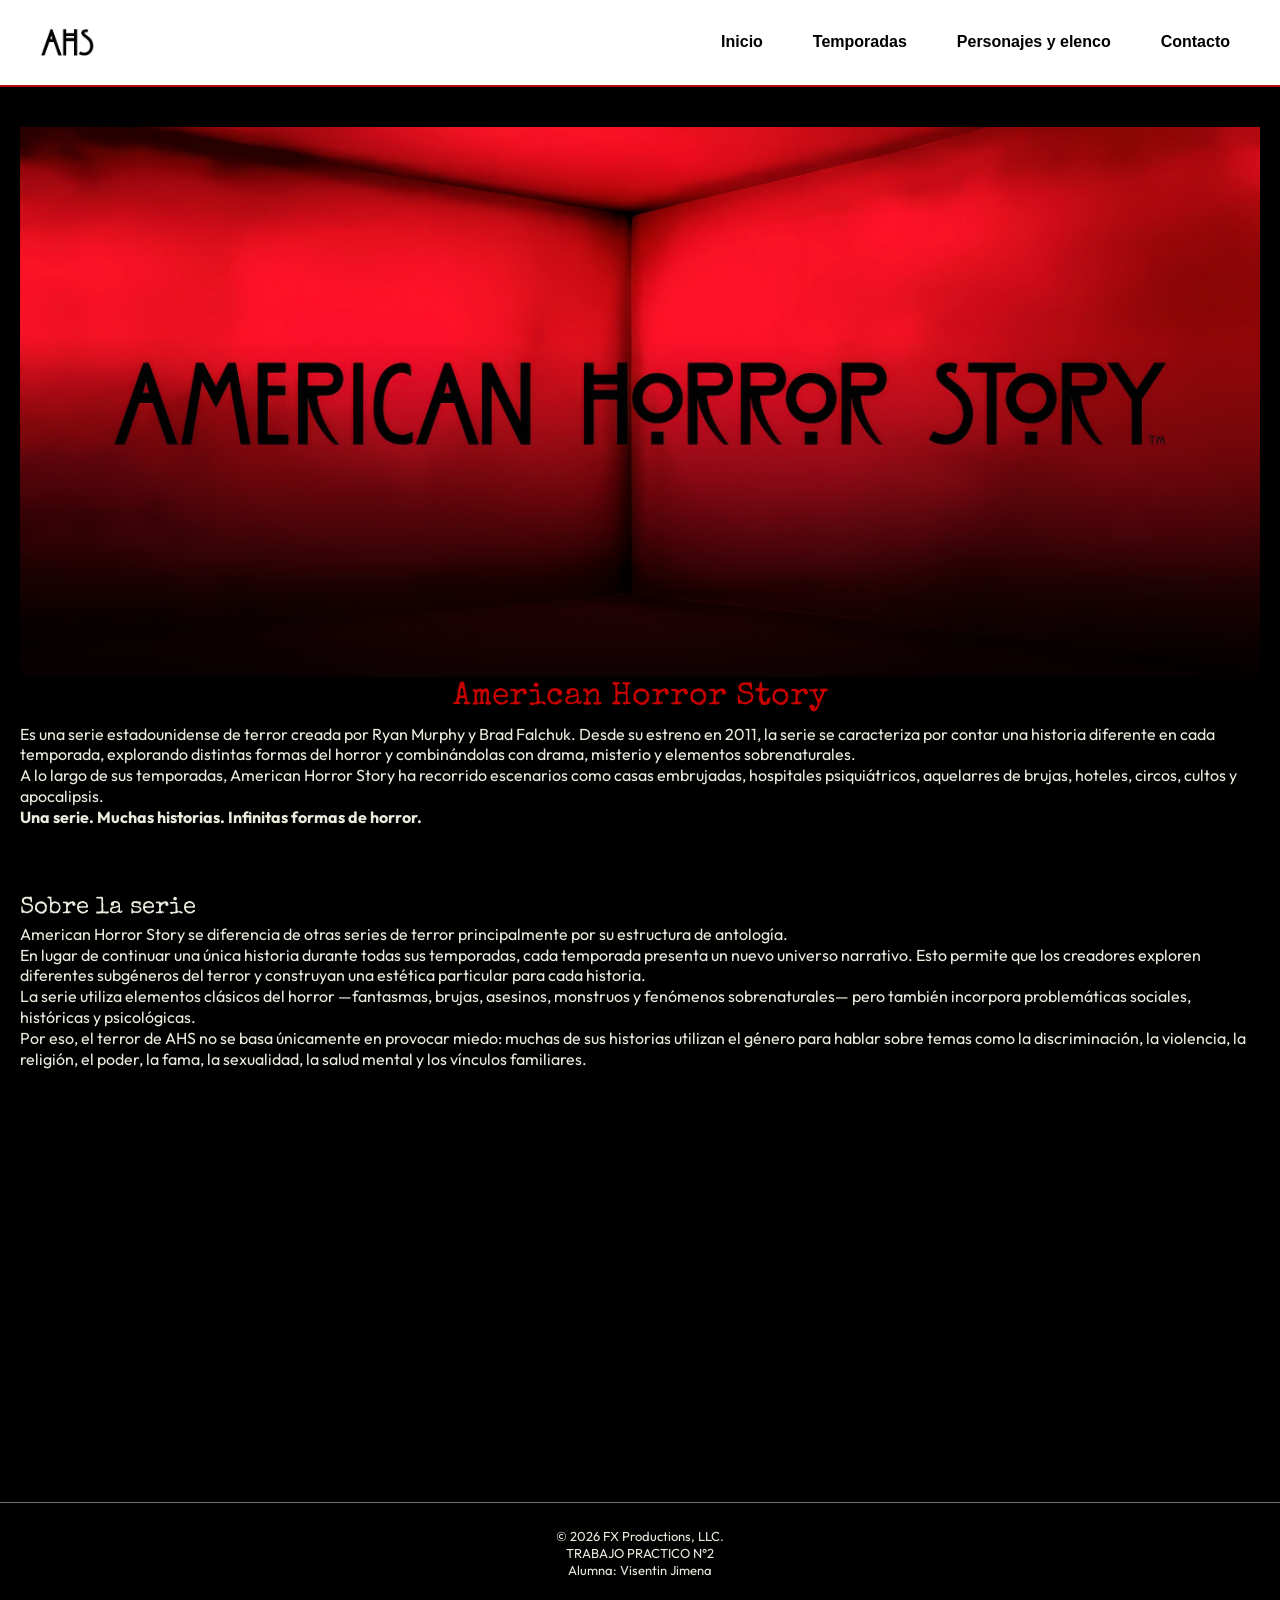
==== index.html @ 80d1a2ef "Initial commit" ====
<!DOCTYPE html>
<html lang="es">
<head>
    <link rel="stylesheet" href="./css/global.css">
    <meta charset="UTF-8">
    <meta name="viewport" content="width=device-width, initial-scale=1.0">
    <title>INICIO</title>

    <link rel="preconnect" href="https://fonts.googleapis.com">
    <link rel="preconnect" href="https://fonts.gstatic.com" crossorigin>
    <link href="https://fonts.googleapis.com/css2?family=Outfit:wght@100..900&display=swap" rel="stylesheet">

    <link rel="preconnect" href="https://fonts.googleapis.com">
    <link rel="preconnect" href="https://fonts.gstatic.com" crossorigin>
    <link href="https://fonts.googleapis.com/css2?family=Special+Elite&display=swap" rel="stylesheet">

    <link rel="stylesheet" href="css/global.css">
    
    <link rel="shortcut icon" href="img/favicon.svg" type="image/x-icon">
</head>

<body>
    <header>
        <a href="index.html">
            <img src="img/AHS-LOGO.webp" alt="AHS-LOGO">
        </a>

        <nav>
            <ul>
                <li>
                    <a href="index.html">Inicio</a>
                </li>
                <li>
                    <a href="temporadas.html">Temporadas</a>
                </li>
                <li>
                    <a href="personajes.html">Personajes y elenco</a>
                </li>
                <li>
                    <a href="sobre.html">Contacto</a>
                </li>
            </ul>
        </nav>
    </header>

    <main>
        <section class="hero">
            <img src="img/banner-principal.webp" alt="banner-principal">
            <h1>American Horror Story</h1>
            <div class="textoHero">

                <p>Es una serie estadounidense de terror creada por Ryan Murphy y Brad Falchuk. Desde su estreno en 2011, la serie se caracteriza por contar una historia diferente en cada temporada, explorando distintas formas del horror y combinándolas con drama, misterio y elementos sobrenaturales.</p>
                <p>A lo largo de sus temporadas, American Horror Story ha recorrido escenarios como casas embrujadas, hospitales psiquiátricos, aquelarres de brujas, hoteles, circos, cultos y apocalipsis.</p>
                <p>
                    <strong>Una serie. Muchas historias. Infinitas formas de horror.</strong>
                </p>
                
            </div>
        </section>
        <section>
            <h2>Sobre la serie</h2>
             <div>
                 <p>American Horror Story se diferencia de otras series de terror principalmente por su estructura de antología.</p>
                 <P>En lugar de continuar una única historia durante todas sus temporadas, cada temporada presenta un nuevo universo narrativo. Esto permite que los creadores exploren diferentes subgéneros del terror y construyan una estética particular para cada historia.</P>
                 <P>La serie utiliza elementos clásicos del horror —fantasmas, brujas, asesinos, monstruos y fenómenos sobrenaturales— pero también incorpora problemáticas sociales, históricas y psicológicas.</P>
                 <P>Por eso, el terror de AHS no se basa únicamente en provocar miedo: muchas de sus historias utilizan el género para hablar sobre temas como la discriminación, la violencia, la religión, el poder, la fama, la sexualidad, la salud mental y los vínculos familiares.</P>
             </div>

        </section>
        <section class="playlist">
            <iframe data-testid="embed-iframe" style="border-radius:12px" src="https://open.spotify.com/embed/playlist/5Vlx6B10GA0cK6dotvrsnj?utm_source=generator&si=80122e6999e44d10" width="100%" height="352" frameBorder="0" allowfullscreen="" allow="autoplay; clipboard-write; encrypted-media; fullscreen; picture-in-picture" loading="lazy"></iframe>
        </section>
    </main>
    
    <footer>
        <p>&copy; 2026 FX Productions, LLC.</p>
        <p>TRABAJO PRACTICO N°2</p>
        <p>Alumna: Visentin Jimena </p>
    </footer>
</body>
</html>
---- css/global.css ----
*{
box-sizing: border-box;
margin: 0;
padding: 0;
}

body {
    font-family:Arial, Helvetica, sans-serif;
    background-color:rgb(0, 0, 0);
    color: rgb(232, 236, 221);
    line-height: 1.3;
}

p {
  font-family: "Outfit", sans-serif;
  font-optical-sizing: auto;
  font-weight: weight;
  font-style: normal;
}

h1, h2, h3, h4, h5, h6 {
  font-family: "Special Elite", system-ui;
  font-weight: 400;
  font-style: normal;
}


header {
    display:flex;
    justify-content: space-between;
    align-items: center;
    padding: 15px 40px;
    background-color:rgb(255, 255, 255);
    border-bottom:2px solid #b70914;
}

header img {
    height: 55px;
    display: block;
}

nav ul {
    list-style: none;
    display: flex;
    gap: 30px;
}

nav li {
    position: relative;
}

nav a {
    color: black;
    text-decoration: none;
    font-weight: bold;
    padding: 8px 10px;
}

main {
    max-width: 1100%;
    margin: 40px auto;
    padding: 0 20px;
}

.hero {
    margin-bottom: 65px;
    position: relative;
    overflow: hidden;

} 

.hero img {
    width: 100%;
    max-height: 550px;
    object-fit: cover;
    z-index: 1;
    display: block;
}

.hero::after {
    content:"";
    position:absolute;
    inset: 0;
    z-index: 2;
    background: linear-gradient(to top, #000 15%, rgba(0, 0, 0, 0.8) 35%, transparent 70%);
}

.hero h1 {
    position: relative;
    font-size:xx-large;
    margin-bottom: 5px;
    color:rgb(199, 0, 0);
    text-align: center;
    z-index: 3;
} 

.hero p {
    position: relative;
    z-index: 3;
}

.playlist { 
    margin-top: 35px;

}

footer {
    text-align: center;
    padding: 25px;
    font-size:small;
    border-top:1px solid #717071;
}

.temporadas { 
    display: flex;
    margin: 50px 0px;
}

.temporadas img {
    width: 15%;
    border-radius: 8px;
}

.textoTemporadas {
    font-family:Arial, Helvetica, sans-serif;
    margin: 20px;
}

.temp13 h2{
    color: #f30000;
    text-align: center;
    padding: 10px;
}

.textoContacto{
    padding-top: 10%;
    padding-left: 15%;
    padding-right: 15%;
    text-align: center;
    color: black;
    font-weight:bolder;
    width: 100%;
    font-size:large;
}

.textoContacto2{
    padding-left: 20%;
    padding-right: 20%;
    text-align: center;
    color: black;
    font-weight:bolder;
    width: 100%;
    font-size:large;
}

.imgContacto {
    background: url(../img/contacto.webp) center/cover no-repeat;
    width: 100%;
    height: 100vh;
    margin: 0;
}

.enlases {
    display: flex;
    justify-content: space-around;
    align-items: center;
    width: 100%;
    height: 40%;
    font-size:x-large;
}

.textoIg {
    color: rgb(131, 0, 0);
    text-decoration:underline;
    font-weight: bold;
}

.textoFx {
    color: rgb(131, 0, 0);
    text-decoration:underline;
    font-weight: bold;
}

.textoDisney {
    color: rgb(131, 0, 0);
    text-decoration:underline;
    font-weight: bold;
}

/* .actores {
    display: grid;
    grid-template-columns: repeat(3, 1fr);
    gap: 80px 100px;
    max-width: 1000px;
    margin: 40px auto;
    padding: 0 15px;
    box-sizing: border-box;
}

.Reparto {
    text-align: center

}

.Personajes {
    display: flex;
    flex-direction: column;
    align-items: center;
    text-align: center;
    width: 100%;
} */

.imgContenedor {
    width: 200px;
    height: 350px;
    overflow: hidden;
    display: block;
    border-radius: 8px;
    margin: 0 auto 12px auto;
}

.Personajes img {
    width: 100%;
    height: 100%;
    object-fit: cover;
    transition: transform 0.4s ease, filter 0.4s ease;
}

.imgContenedor:hover img{
    transform: scale(1.15);
    filter: brightness(1.1);
}

.Personajes h2 {
    font-size:x-large;
    color: #a00606;
    margin: 0 0 8px 0;
}

.Personajes p {
    font-size: medium;
    max-width: 240px;
    line-height: 1.4;
    margin: 0 auto;
}
---- css/global.css ----
*{
box-sizing: border-box;
margin: 0;
padding: 0;
}

body {
    font-family:Arial, Helvetica, sans-serif;
    background-color:rgb(0, 0, 0);
    color: rgb(232, 236, 221);
    line-height: 1.3;
}

p {
  font-family: "Outfit", sans-serif;
  font-optical-sizing: auto;
  font-weight: weight;
  font-style: normal;
}

h1, h2, h3, h4, h5, h6 {
  font-family: "Special Elite", system-ui;
  font-weight: 400;
  font-style: normal;
}


header {
    display:flex;
    justify-content: space-between;
    align-items: center;
    padding: 15px 40px;
    background-color:rgb(255, 255, 255);
    border-bottom:2px solid #b70914;
}

header img {
    height: 55px;
    display: block;
}

nav ul {
    list-style: none;
    display: flex;
    gap: 30px;
}

nav li {
    position: relative;
}

nav a {
    color: black;
    text-decoration: none;
    font-weight: bold;
    padding: 8px 10px;
}

main {
    max-width: 1100%;
    margin: 40px auto;
    padding: 0 20px;
}

.hero {
    margin-bottom: 65px;
    position: relative;
    overflow: hidden;

} 

.hero img {
    width: 100%;
    max-height: 550px;
    object-fit: cover;
    z-index: 1;
    display: block;
}

.hero::after {
    content:"";
    position:absolute;
    inset: 0;
    z-index: 2;
    background: linear-gradient(to top, #000 15%, rgba(0, 0, 0, 0.8) 35%, transparent 70%);
}

.hero h1 {
    position: relative;
    font-size:xx-large;
    margin-bottom: 5px;
    color:rgb(199, 0, 0);
    text-align: center;
    z-index: 3;
} 

.hero p {
    position: relative;
    z-index: 3;
}

.playlist { 
    margin-top: 35px;

}

footer {
    text-align: center;
    padding: 25px;
    font-size:small;
    border-top:1px solid #717071;
}

.temporadas { 
    display: flex;
    margin: 50px 0px;
}

.temporadas img {
    width: 15%;
    border-radius: 8px;
}

.textoTemporadas {
    font-family:Arial, Helvetica, sans-serif;
    margin: 20px;
}

.temp13 h2{
    color: #f30000;
    text-align: center;
    padding: 10px;
}

.textoContacto{
    padding-top: 10%;
    padding-left: 15%;
    padding-right: 15%;
    text-align: center;
    color: black;
    font-weight:bolder;
    width: 100%;
    font-size:large;
}

.textoContacto2{
    padding-left: 20%;
    padding-right: 20%;
    text-align: center;
    color: black;
    font-weight:bolder;
    width: 100%;
    font-size:large;
}

.imgContacto {
    background: url(../img/contacto.webp) center/cover no-repeat;
    width: 100%;
    height: 100vh;
    margin: 0;
}

.enlases {
    display: flex;
    justify-content: space-around;
    align-items: center;
    width: 100%;
    height: 40%;
    font-size:x-large;
}

.textoIg {
    color: rgb(131, 0, 0);
    text-decoration:underline;
    font-weight: bold;
}

.textoFx {
    color: rgb(131, 0, 0);
    text-decoration:underline;
    font-weight: bold;
}

.textoDisney {
    color: rgb(131, 0, 0);
    text-decoration:underline;
    font-weight: bold;
}

/* .actores {
    display: grid;
    grid-template-columns: repeat(3, 1fr);
    gap: 80px 100px;
    max-width: 1000px;
    margin: 40px auto;
    padding: 0 15px;
    box-sizing: border-box;
}

.Reparto {
    text-align: center

}

.Personajes {
    display: flex;
    flex-direction: column;
    align-items: center;
    text-align: center;
    width: 100%;
} */

.imgContenedor {
    width: 200px;
    height: 350px;
    overflow: hidden;
    display: block;
    border-radius: 8px;
    margin: 0 auto 12px auto;
}

.Personajes img {
    width: 100%;
    height: 100%;
    object-fit: cover;
    transition: transform 0.4s ease, filter 0.4s ease;
}

.imgContenedor:hover img{
    transform: scale(1.15);
    filter: brightness(1.1);
}

.Personajes h2 {
    font-size:x-large;
    color: #a00606;
    margin: 0 0 8px 0;
}

.Personajes p {
    font-size: medium;
    max-width: 240px;
    line-height: 1.4;
    margin: 0 auto;
}
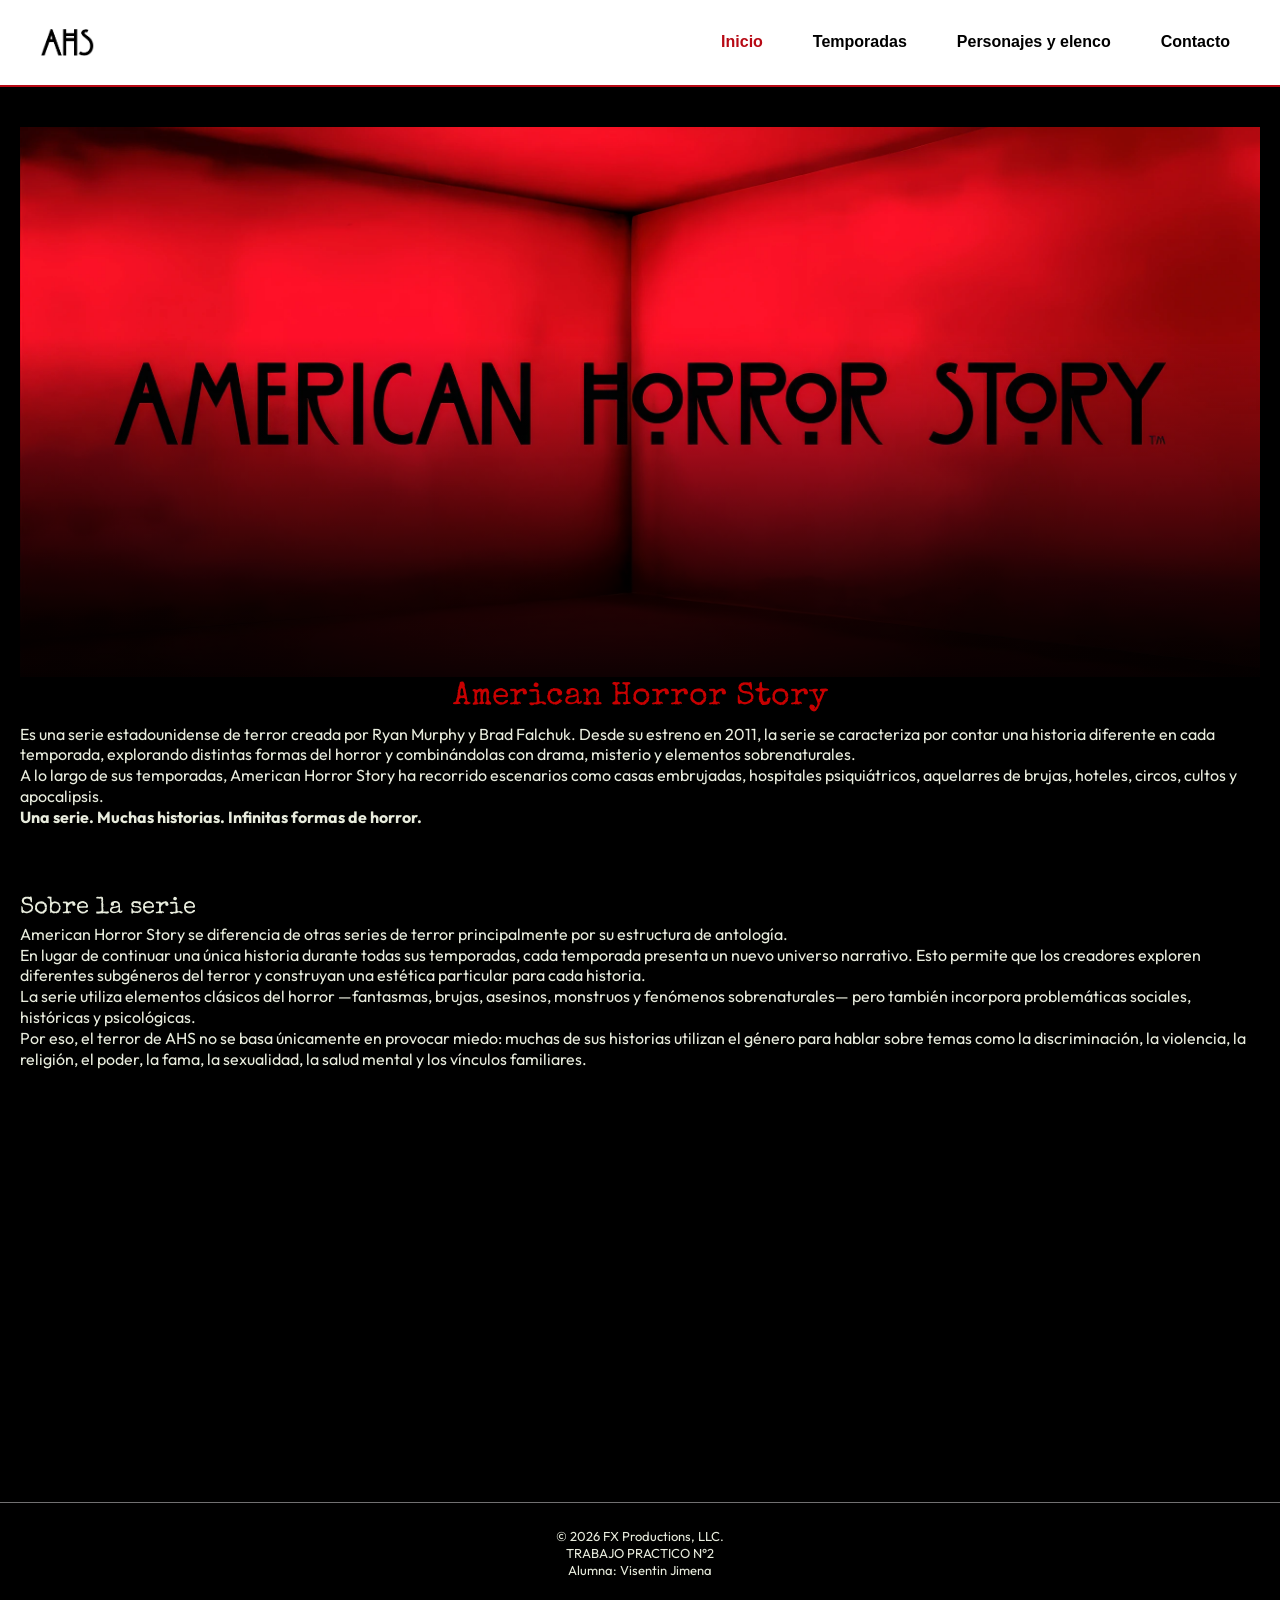
==== commit ac999eb7: "actualización página actual" ====
--- a/index.html
+++ b/index.html
@@ -28,7 +28,7 @@
         <nav>
             <ul>
                 <li>
-                    <a href="index.html">Inicio</a>
+                    <a href="index.html" class="paginaActual">Inicio</a>
                 </li>
                 <li>
                     <a href="temporadas.html">Temporadas</a>
--- a/css/global.css
+++ b/css/global.css
@@ -56,6 +56,10 @@
     padding: 8px 10px;
 }
 
+.paginaActual{
+    color: #b70914;
+}
+
 main {
     max-width: 1100%;
     margin: 40px auto;
@@ -111,7 +115,7 @@
     border-top:1px solid #717071;
 }
 
-.temporadas { 
+/* .temporadas { 
     display: flex;
     margin: 50px 0px;
 }
@@ -130,7 +134,7 @@
     color: #f30000;
     text-align: center;
     padding: 10px;
-}
+} */
 
 .textoContacto{
     padding-top: 10%;
--- a/css/global.css
+++ b/css/global.css
@@ -56,6 +56,10 @@
     padding: 8px 10px;
 }
 
+.paginaActual{
+    color: #b70914;
+}
+
 main {
     max-width: 1100%;
     margin: 40px auto;
@@ -111,7 +115,7 @@
     border-top:1px solid #717071;
 }
 
-.temporadas { 
+/* .temporadas { 
     display: flex;
     margin: 50px 0px;
 }
@@ -130,7 +134,7 @@
     color: #f30000;
     text-align: center;
     padding: 10px;
-}
+} */
 
 .textoContacto{
     padding-top: 10%;
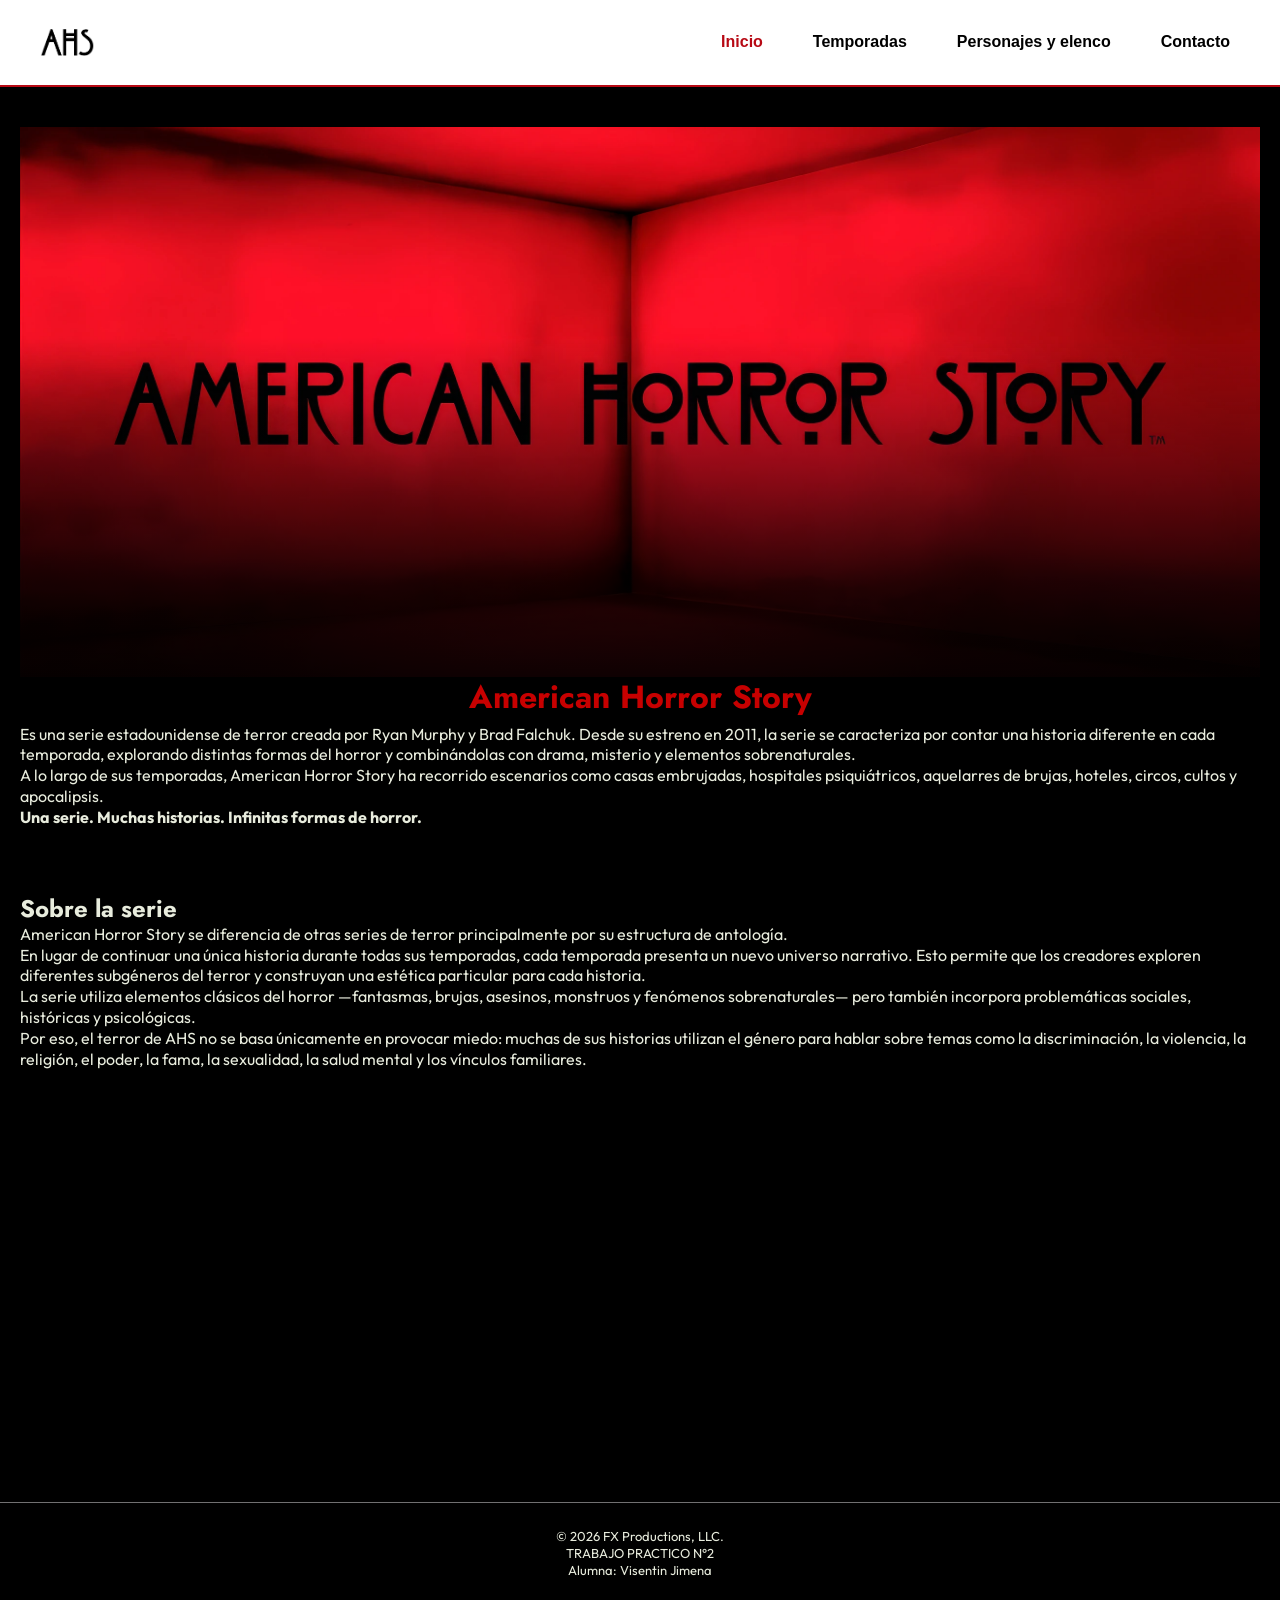
==== commit 8d52f888: "cambio tipo en titulos" ====
--- a/index.html
+++ b/index.html
@@ -12,9 +12,10 @@
 
     <link rel="preconnect" href="https://fonts.googleapis.com">
     <link rel="preconnect" href="https://fonts.gstatic.com" crossorigin>
-    <link href="https://fonts.googleapis.com/css2?family=Special+Elite&display=swap" rel="stylesheet">
+    <link href="https://fonts.googleapis.com/css2?family=Jost:ital,wght@0,100..900;1,100..900&display=swap" rel="stylesheet">
 
     <link rel="stylesheet" href="css/global.css">
+    <link rel="stylesheet" href="css/inicio.css">
     
     <link rel="shortcut icon" href="img/favicon.svg" type="image/x-icon">
 </head>
--- a/css/global.css
+++ b/css/global.css
@@ -18,12 +18,18 @@
   font-style: normal;
 }
 
-h1, h2, h3, h4, h5, h6 {
+/* h1, h2, h3, h4, h5, h6 {
   font-family: "Special Elite", system-ui;
   font-weight: 400;
   font-style: normal;
-}
-
+} */
+
+h1, h2, h3, h4, h5, h6  {
+  font-family: "Jost", sans-serif;
+  font-optical-sizing: auto;
+  font-weight: weight;
+  font-style: normal;
+}
 
 header {
     display:flex;
@@ -66,7 +72,7 @@
     padding: 0 20px;
 }
 
-.hero {
+/* .hero {
     margin-bottom: 65px;
     position: relative;
     overflow: hidden;
@@ -106,7 +112,7 @@
 .playlist { 
     margin-top: 35px;
 
-}
+} */
 
 footer {
     text-align: center;
@@ -136,7 +142,7 @@
     padding: 10px;
 } */
 
-.textoContacto{
+/* .textoContacto{
     padding-top: 10%;
     padding-left: 15%;
     padding-right: 15%;
@@ -189,7 +195,7 @@
     color: rgb(131, 0, 0);
     text-decoration:underline;
     font-weight: bold;
-}
+} */
 
 /* .actores {
     display: grid;
@@ -214,7 +220,7 @@
     width: 100%;
 } */
 
-.imgContenedor {
+/* .imgContenedor {
     width: 200px;
     height: 350px;
     overflow: hidden;
@@ -246,4 +252,4 @@
     max-width: 240px;
     line-height: 1.4;
     margin: 0 auto;
-}+} */
--- a/css/global.css
+++ b/css/global.css
@@ -18,12 +18,18 @@
   font-style: normal;
 }
 
-h1, h2, h3, h4, h5, h6 {
+/* h1, h2, h3, h4, h5, h6 {
   font-family: "Special Elite", system-ui;
   font-weight: 400;
   font-style: normal;
-}
-
+} */
+
+h1, h2, h3, h4, h5, h6  {
+  font-family: "Jost", sans-serif;
+  font-optical-sizing: auto;
+  font-weight: weight;
+  font-style: normal;
+}
 
 header {
     display:flex;
@@ -66,7 +72,7 @@
     padding: 0 20px;
 }
 
-.hero {
+/* .hero {
     margin-bottom: 65px;
     position: relative;
     overflow: hidden;
@@ -106,7 +112,7 @@
 .playlist { 
     margin-top: 35px;
 
-}
+} */
 
 footer {
     text-align: center;
@@ -136,7 +142,7 @@
     padding: 10px;
 } */
 
-.textoContacto{
+/* .textoContacto{
     padding-top: 10%;
     padding-left: 15%;
     padding-right: 15%;
@@ -189,7 +195,7 @@
     color: rgb(131, 0, 0);
     text-decoration:underline;
     font-weight: bold;
-}
+} */
 
 /* .actores {
     display: grid;
@@ -214,7 +220,7 @@
     width: 100%;
 } */
 
-.imgContenedor {
+/* .imgContenedor {
     width: 200px;
     height: 350px;
     overflow: hidden;
@@ -246,4 +252,4 @@
     max-width: 240px;
     line-height: 1.4;
     margin: 0 auto;
-}+} */
--- a/css/inicio.css
+++ b/css/inicio.css
@@ -0,0 +1,41 @@
+.hero {
+    margin-bottom: 65px;
+    position: relative;
+    overflow: hidden;
+
+} 
+
+.hero img {
+    width: 100%;
+    max-height: 550px;
+    object-fit: cover;
+    z-index: 1;
+    display: block;
+}
+
+.hero::after {
+    content:"";
+    position:absolute;
+    inset: 0;
+    z-index: 2;
+    background: linear-gradient(to top, #000 15%, rgba(0, 0, 0, 0.8) 35%, transparent 70%);
+}
+
+.hero h1 {
+    position: relative;
+    font-size:xx-large;
+    margin-bottom: 5px;
+    color:rgb(199, 0, 0);
+    text-align: center;
+    z-index: 3;
+} 
+
+.hero p {
+    position: relative;
+    z-index: 3;
+}
+
+.playlist { 
+    margin-top: 35px;
+
+}
